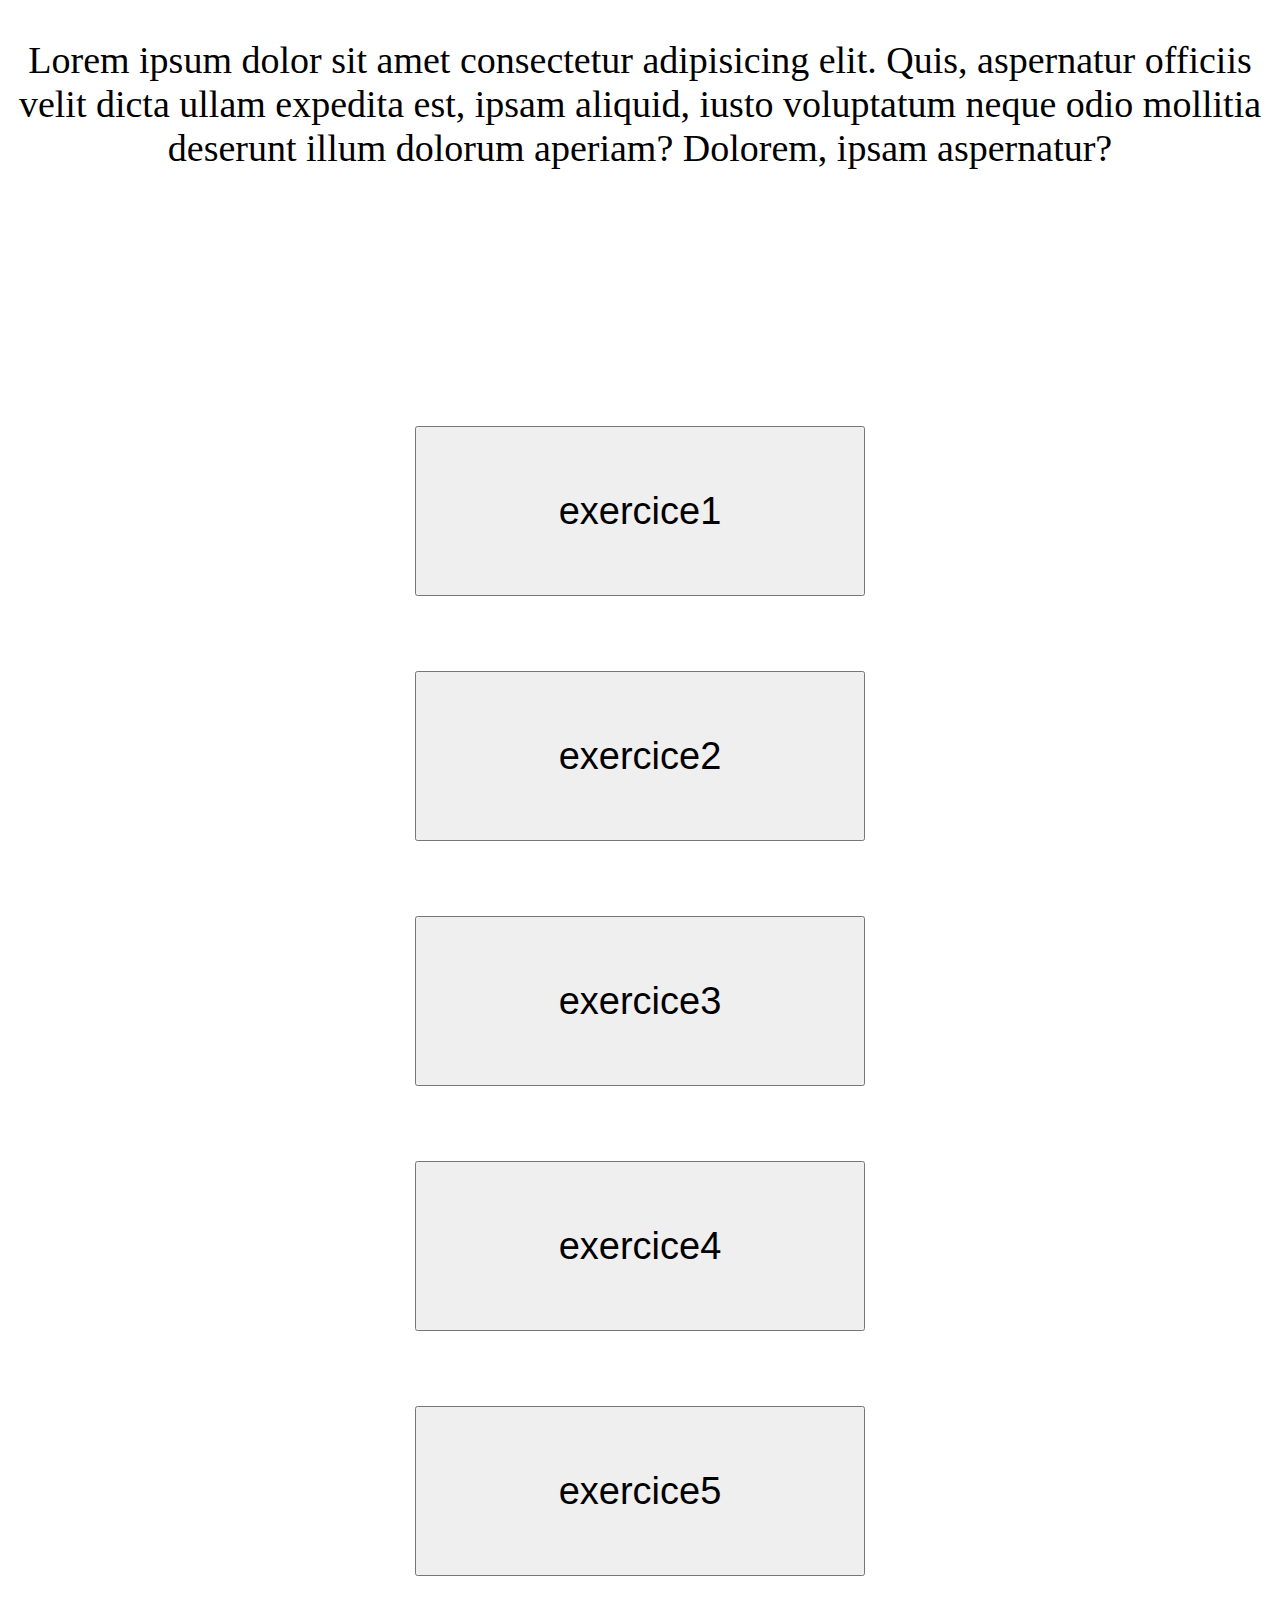
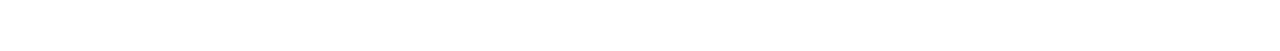
==== index.html @ e1b731a4 "Template" ====
<!Doctype html>

<html>

<head>
    <link rel='stylesheet' href='css/stylesheet.css'>
    <title>IceMan</title>
</head>

<body>
    <div class='text'>
        <p class='pIndex'>Lorem ipsum dolor sit amet consectetur
            adipisicing elit. Quis, aspernatur officiis velit dicta
            ullam expedita est, ipsam aliquid, iusto voluptatum neque
            odio mollitia deserunt illum dolorum aperiam? Dolorem, ipsam aspernatur?</p>
    </div>
    <div class='button'>
        <div class='buttonSpace'>
            <a href='exercices/exercice1.html'>
                <button class='buttonExercice'>exercice1</button>
            </a>
        </div>
        <div class='buttonSpace'>
            <a href='exercices/exercice2.html'>
                <button class='buttonExercice'>exercice2</button>
            </a>
        </div>
        <div class='buttonSpace'>
            <a href='exercices/exercice3.html'>
                <button class='buttonExercice'>exercice3</button>
            </a>
        </div>
        <div class='buttonSpace'>
            <a href='exercices/exercice4.html'>
                <button class='buttonExercice'>exercice4</button>
            </a>
        </div>
        <div class='buttonSpace'>
            <a href='exercices/exercice5.html'>
                <button class='buttonExercice'>exercice5</button>
            </a>
        </div>
    </div>
</body>

</html>
---- css/stylesheet.css ----
html, body{
    margin: 0;
    padding: 0;
    width: 1280px;
    height: 100vh;
    
}
.buttonExercice{
    width: 450px;
    height: 170px;
    font-size: 38px;
}
.buttonSpace{
    padding-bottom: 75px;
}
.button{
    margin-top: 20%;
    text-align: center;
}
.mainpage{
    width: 175px;
    height: 170px;
    font-size: 38px;
}
.pIndex{
    text-align: center;
    font-size: 38px;
}

.pExercice{
    font-size: 48px;
    text-align: center;
}
.skip{
    width: 225px;
    height: 125px;
    font-size: 38px;
}
.center{
    text-align: center;
}
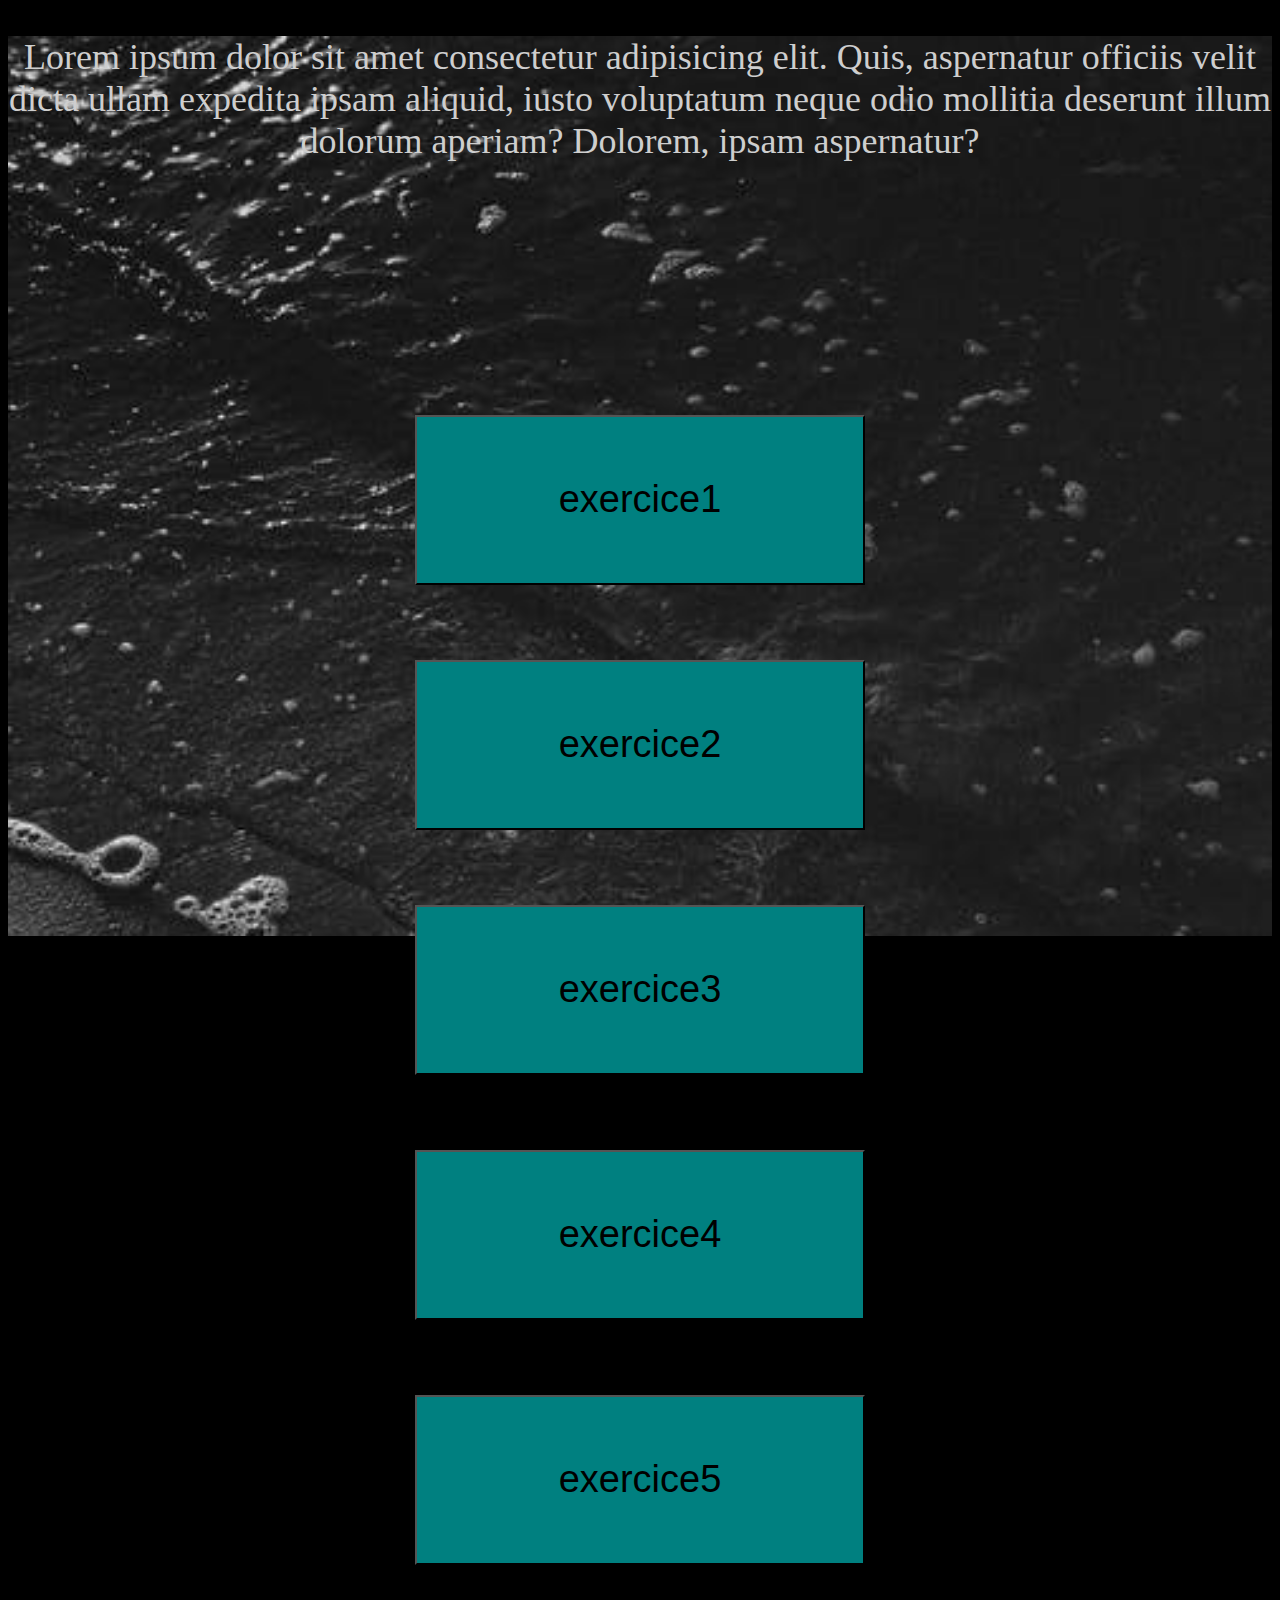
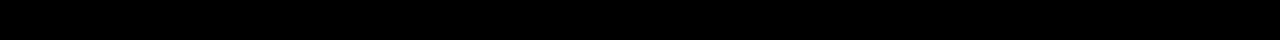
==== commit ae0cb634: "cringe nea nea" ====
--- a/index.html
+++ b/index.html
@@ -7,11 +7,11 @@
     <title>IceMan</title>
 </head>
 
-<body>
+<body class='bodyIndex'>
     <div class='text'>
         <p class='pIndex'>Lorem ipsum dolor sit amet consectetur
             adipisicing elit. Quis, aspernatur officiis velit dicta
-            ullam expedita est, ipsam aliquid, iusto voluptatum neque
+            ullam expedita ipsam aliquid, iusto voluptatum neque
             odio mollitia deserunt illum dolorum aperiam? Dolorem, ipsam aspernatur?</p>
     </div>
     <div class='button'>
--- a/css/stylesheet.css
+++ b/css/stylesheet.css
@@ -1,14 +1,19 @@
 html, body{
-    margin: 0;
     padding: 0;
-    width: 1280px;
     height: 100vh;
-    
+    display: block;
+    background-color: black;
+}
+.bodyIndex{
+    background-image: url(../images/ZeeBlack.png);
+    background-repeat: no-repeat;
+    background-size: 100%;
 }
 .buttonExercice{
     width: 450px;
     height: 170px;
     font-size: 38px;
+    background-color:teal;
 }
 .buttonSpace{
     padding-bottom: 75px;
@@ -24,10 +29,13 @@
 }
 .pIndex{
     text-align: center;
-    font-size: 38px;
+    font-size: 36px;
+    margin: 115;
 }
 
 .pExercice{
+    background-image: url(../images/StrandVoet.png);
+    background-size: 100%;
     font-size: 48px;
     text-align: center;
 }
@@ -39,4 +47,6 @@
 .center{
     text-align: center;
 }
-
+p{
+    color: rgb(206, 206, 206);
+}
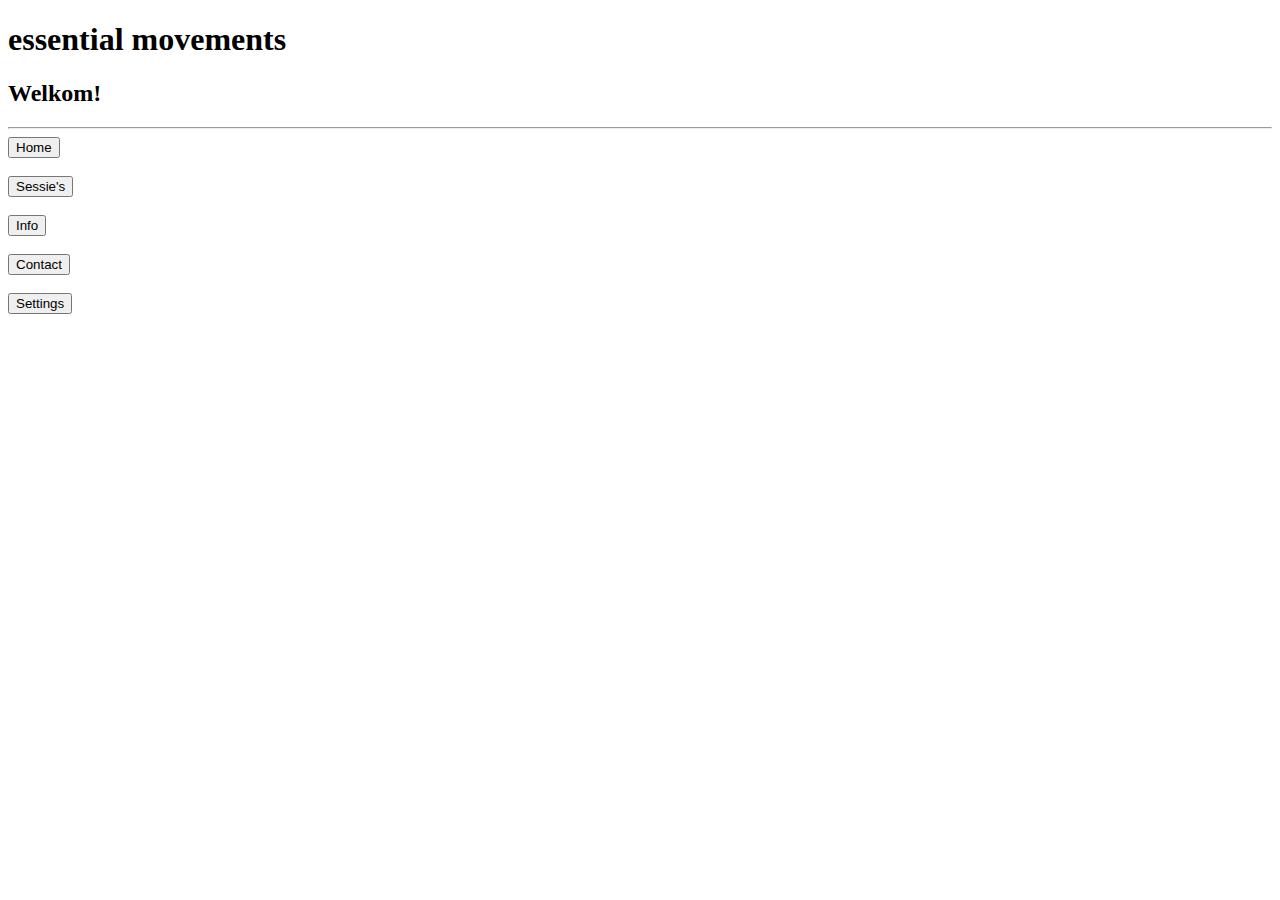
==== commit 8c09de44: "new folder" ====
--- a/index.html
+++ b/index.html
@@ -1,46 +1,48 @@
-<!Doctype html>
-
+<!DOCTYPE html>
 <html>
 
 <head>
-    <link rel='stylesheet' href='css/stylesheet.css'>
-    <title>IceMan</title>
+    <link rel="stylesheet" href="css/style.css"/> 
+<title>essential movements</title>
+    <div class="nature6">
+        <style>
+            body{
+            background-image: url('pictures/nature6.jpg');
+            background-repeat: no-repeat;
+            background-attachment: fixed;
+            background-size: cover;
+    }
+        </style>
+    </div>
 </head>
 
-<body class='bodyIndex'>
-    <div class='text'>
-        <p class='pIndex'>Lorem ipsum dolor sit amet consectetur
-            adipisicing elit. Quis, aspernatur officiis velit dicta
-            ullam expedita ipsam aliquid, iusto voluptatum neque
-            odio mollitia deserunt illum dolorum aperiam? Dolorem, ipsam aspernatur?</p>
+<body>
+
+<!--begin van titel-->
+
+<div class="container">
+    <div class='title'>
+        <h1>essential movements</h1>
+        <h2>Welkom!</h2>
+        <hr>
     </div>
-    <div class='button'>
-        <div class='buttonSpace'>
-            <a href='exercices/exercice1.html'>
-                <button class='buttonExercice'>exercice1</button>
-            </a>
-        </div>
-        <div class='buttonSpace'>
-            <a href='exercices/exercice2.html'>
-                <button class='buttonExercice'>exercice2</button>
-            </a>
-        </div>
-        <div class='buttonSpace'>
-            <a href='exercices/exercice3.html'>
-                <button class='buttonExercice'>exercice3</button>
-            </a>
-        </div>
-        <div class='buttonSpace'>
-            <a href='exercices/exercice4.html'>
-                <button class='buttonExercice'>exercice4</button>
-            </a>
-        </div>
-        <div class='buttonSpace'>
-            <a href='exercices/exercice5.html'>
-                <button class='buttonExercice'>exercice5</button>
-            </a>
-        </div>
+</div>
+
+<!--einde titel-->
+
+<!--begin menu-->
+
+<div class="container">
+    <div>
+        <button>Home</button></br></br>
+        <button>Sessie's</button></br></br>
+        <button>Info</button></br></br>
+        <button>Contact</button></br></br>
+        <button>Settings</button></br></br>
     </div>
+</div>
+
+<!--einde menu-->
+
 </body>
-
 </html>